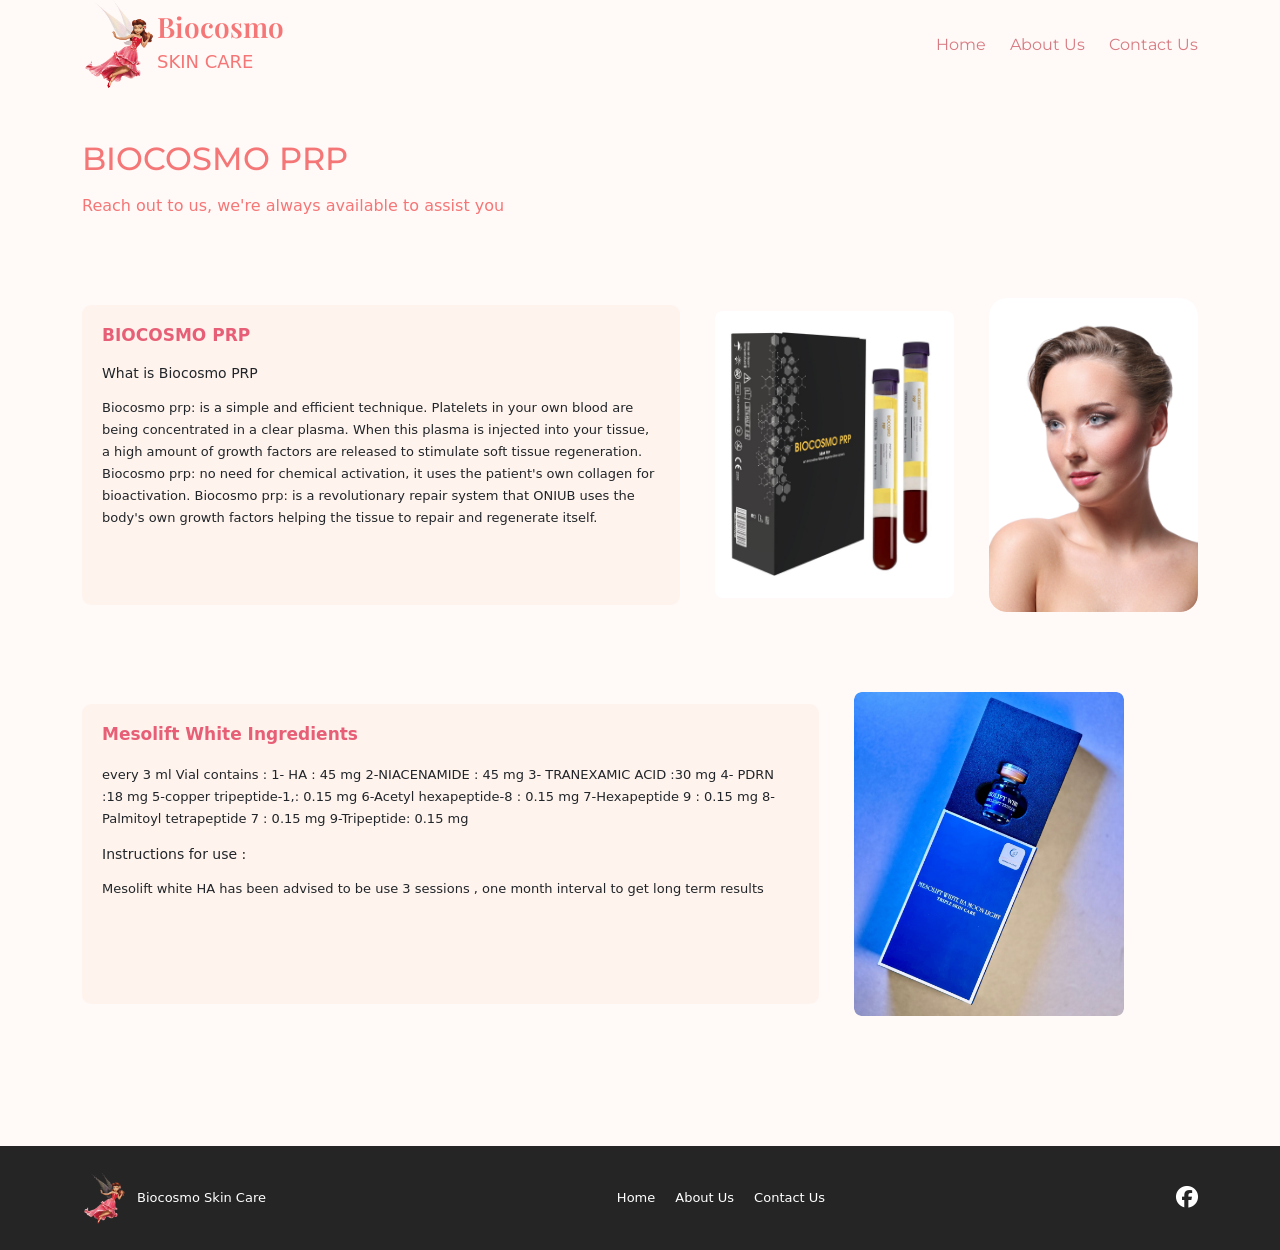
==== BIOCOSMO-PRP.html @ cf548a1c "bicosmo-not-finished" ====
<!doctype html>
<html lang="en">
  <head>
    <meta charset="UTF-8" />
    <meta name="viewport" content="width=device-width, initial-scale=1.0" />
    <link
      href="https://cdn.jsdelivr.net/npm/bootstrap@5.3.8/dist/css/bootstrap.min.css"
      rel="stylesheet"
      integrity="sha384-sRIl4kxILFvY47J16cr9ZwB07vP4J8+LH7qKQnuqkuIAvNWLzeN8tE5YBujZqJLB"
      crossorigin="anonymous"
    />
    <link
      rel="stylesheet"
      href="https://cdnjs.cloudflare.com/ajax/libs/font-awesome/6.7.2/css/all.min.css"
    />
    <link rel="stylesheet" href="./BIOCOSMO-PRP.css" />
    <title>BIOCOSMO PRP</title>
  </head>
  <body>
    <header class="col-12">
      <div class="container d-flex justify-content-center align-items-center">
        <div class="logo">
          <img
            src="./matrials/logo/12292024125142677145dee8449.png"
            alt="Logo"
            class="logo-pic"
          />
        </div>
        <div class="name">
          <h1>Biocosmo</h1>
          <h3>SKIN CARE</h3>
        </div>

        <nav class="ms-auto d-none d-lg-flex gap-4">
          <a href="index.html">Home</a>
          <a href="index.html">About Us</a>
          <a href="index.html">Contact Us</a>
        </nav>
        <i
          data-bs-toggle="offcanvas"
          data-bs-target="#offcanvasExample"
          class="fa-solid fa-bars ms-auto d-lg-none"
          style="color: #d77b82"
        ></i>
      </div>
      <!-- ------------------------offcanvas---------------------------- -->
      <div
        class="offcanvas offcanvas-start bg-danger-subtle"
        tabindex="-1"
        id="offcanvasExample"
        aria-labelledby="offcanvasExampleLabel"
      >
        <div class="offcanvas-header">
          <button
            type="button"
            class="btn-close"
            data-bs-dismiss="offcanvas"
            aria-label="Close"
          ></button>
        </div>
        <div class="offcanvas-body">
          <div>
            <div class="logo">
              <img
                src="./matrials/logo/12292024125142677145dee8449.png"
                alt="Logo"
                class="logo-pic"
              />
            </div>
            <div class="name">
              <h1>Biocosmo</h1>
              <h3>SKIN CARE</h3>
            </div>
          </div>
          <hr />
          <div>
            <div class="offcanvas-content d-flex flex-column a-offcanvas-style">
              <a href="#home">Home</a>
              <hr />
              <a href="#about">About</a>
              <hr />
              <a href="#contact">Contact Us</a>
            </div>
          </div>
        </div>
      </div>
    </header>

    <section class="product-page">
      <div class="container">
        <!-- Title -->
        <div class="product-header">
          <h1>BIOCOSMO PRP</h1>
          <p>Reach out to us, we're always available to assist you</p>
        </div>

        <!-- Section 1 -->
        <div class="product-section">
          <div class="info-card">
            <h2>BIOCOSMO PRP</h2>

            <h3>What is Biocosmo PRP</h3>

            <p>
              Biocosmo prp: is a simple and efficient technique. Platelets in
              your own blood are being concentrated in a clear plasma. When this
              plasma is injected into your tissue, a high amount of growth
              factors are released to stimulate soft tissue regeneration.
              Biocosmo prp: no need for chemical activation, it uses the
              patient's own collagen for bioactivation. Biocosmo prp: is a
              revolutionary repair system that ONIUB uses the body's own growth
              factors helping the tissue to repair and regenerate itself.
            </p>
          </div>

          <div class="product-image">
            <img src="./matrials/products/biocosmo prp.png" alt="Product" />
          </div>

          <div class="side-image">
            <img src="./matrials/pics/girl-3.png" alt="Product" />
          </div>
        </div>

        <!-- Section 2 -->
        <div class="product-section second">
          <div class="info-card">
            <h2>Mesolift White Ingredients</h2>

            <p>
              every 3 ml Vial contains : 1- HA : 45 mg 2-NIACENAMIDE : 45 mg 3-
              TRANEXAMIC ACID :30 mg 4- PDRN :18 mg 5-copper tripeptide-1,: 0.15
              mg 6-Acetyl hexapeptide-8 : 0.15 mg 7-Hexapeptide 9 : 0.15 mg
              8-Palmitoyl tetrapeptide 7 : 0.15 mg 9-Tripeptide: 0.15 mg
            </p>

            <h3>Instructions for use :</h3>

            <p>
              Mesolift white HA has been advised to be use 3 sessions , one
              month interval to get long term results
            </p>
          </div>

          <div class="product-image second-image">
            <img src="./matrials/pics/product-2.png" alt="Product" />
          </div>
        </div>
      </div>
    </section>
    <footer>
      <div class="container footer-content">
        <div class="footer-brand">
          <img
            src="./matrials/logo/12292024125142677145dee8449.png"
            alt="Biocosmo"
          />

          <span>Biocosmo Skin Care</span>
        </div>

        <div class="footer-links d-none d-md-flex">
          <a href="index.html">Home</a>
          <a href="index.html">About Us</a>
          <a href="index.html">Contact Us</a>
        </div>

        <div class="social-links">
          <a href="#" aria-label="Facebook">
            <i class="fa-brands fa-facebook"></i>
          </a>
        </div>
      </div>
    </footer>
    <script
      src="https://cdn.jsdelivr.net/npm/bootstrap@5.3.8/dist/js/bootstrap.bundle.min.js"
      integrity="sha384-FKyoEForCGlyvwx9Hj09JcYn3nv7wiPVlz7YYwJrWVcXK/BmnVDxM+D2scQbITxI"
      crossorigin="anonymous"
    ></script>
  </body>
</html>
---- BIOCOSMO-PRP.css ----
@import url("https://fonts.googleapis.com/css2?family=Playfair+Display:ital,wght@0,400..900;1,400..900&display=swap");
@import url("https://fonts.googleapis.com/css2?family=Montserrat:ital,wght@0,100..900;1,100..900&display=swap");

* {
  padding: 0;
  margin: 0;
  box-sizing: border-box;
}

.logo-pic {
  width: 75px;
}
header {
  background-color: #fff9f7;
}

body {
  background-color: #fff9f7;
}

.name {
  width: auto;
  font-size: 16px;
  display: flex;
  flex-direction: column;
  gap: 0;
  color: rgb(245, 118, 118);

  h1 {
    font-family: "Playfair Display", serif;
    font-size: 28px;
    font-weight: 600;
  }

  h3 {
    font-size: 18px;
    font-weight: 500;
  }
}

nav {
  font-family: "Montserrat", sans-serif;
  a {
    text-decoration: none;
    color: #d77b82;
  }

  a:hover {
    text-decoration: underline;
    color: #f3616e;
  }
}

.a-offcanvas-style {
  font-family: "Montserrat", sans-serif;
  a {
    text-decoration: none;
    color: #d77b82;
  }

  a:hover {
    text-decoration: underline;
    color: #f3616e;
  }
}

/* =========================
   PRODUCT PAGE
========================= */

.product-page {
  min-height: 100vh;
  padding: 50px 0;
}

/* =========================
   HEADER
========================= */

.product-header {
  margin-bottom: 80px;
}

.product-header h1 {
  color: white;
  font-family: "Montserrat", sans-serif;
  font-size: 32px;
  margin-bottom: 15px;
  color: rgb(245, 118, 118);
}

.product-header p {
  color: white;
  font-size: 16px;
  color: rgb(245, 118, 118);
}

/* =========================
   PRODUCT SECTION
========================= */

.product-section {
  display: grid;
  grid-template-columns: 2fr 0.8fr 0.7fr;
  align-items: center;
  gap: 35px;

  margin-bottom: 80px;
}

/* =========================
   INFO CARD
========================= */

.info-card {
  background-color: #fff4ed;
  padding: 20px;
  border-radius: 9px;
  min-height: 300px;
}

.info-card h2 {
  color: #e75f76;
  font-size: 17px;
  font-weight: 700;
  margin-bottom: 20px;
}

.info-card h3 {
  font-size: 14px;
  margin-bottom: 15px;
}

.info-card p {
  font-size: 13px;
  line-height: 1.7;
}

/* =========================
   IMAGES
========================= */

.product-image img,
.side-image img {
  width: 100%;
  display: block;
  object-fit: cover;
}

.product-image img {
  border-radius: 7px;
}

.side-image img {
  border-radius: 18px;
}

/* =========================
   SECOND SECTION
========================= */

.second {
  grid-template-columns: 1.5fr 0.7fr;
  justify-content: space-between;
}

.second-image {
  max-width: 270px;
}

/* =========================
   TABLET
========================= */

@media (max-width: 991px) {
  .product-page {
    padding: 40px 20px;
  }

  .product-header {
    margin-bottom: 50px;
  }

  .product-section {
    grid-template-columns: 1.5fr 0.8fr;
    gap: 25px;
  }

  .side-image {
    display: none;
  }
}

/* =========================
   MOBILE
========================= */

@media (max-width: 575px) {
  .product-header h1 {
    font-size: 24px;
  }

  .product-header p {
    font-size: 14px;
  }

  .product-section,
  .second {
    grid-template-columns: 1fr;
    gap: 20px;
  }

  .product-image,
  .second-image {
    max-width: 300px;
    margin: auto;
  }

  .info-card {
    min-height: auto;
  }
}

footer {
  background-color: #252525;

  padding: 25px 0;
}

.footer-content {
  display: flex;

  align-items: center;
  justify-content: space-between;

  gap: 20px;
}

.footer-brand {
  display: flex;
  align-items: center;

  gap: 10px;

  color: white;

  font-size: 13px;
}

.footer-brand img {
  width: 45px;
}

.footer-links {
  display: flex;
  gap: 20px;
}

.footer-links a {
  color: white;

  text-decoration: none;

  font-size: 13px;

  transition: 0.3s;
}

.footer-links a:hover {
  color: #f3616e;
}

.social-links a {
  color: white;

  font-size: 22px;

  transition: 0.3s;
}

.social-links a:hover {
  color: #f3616e;
}
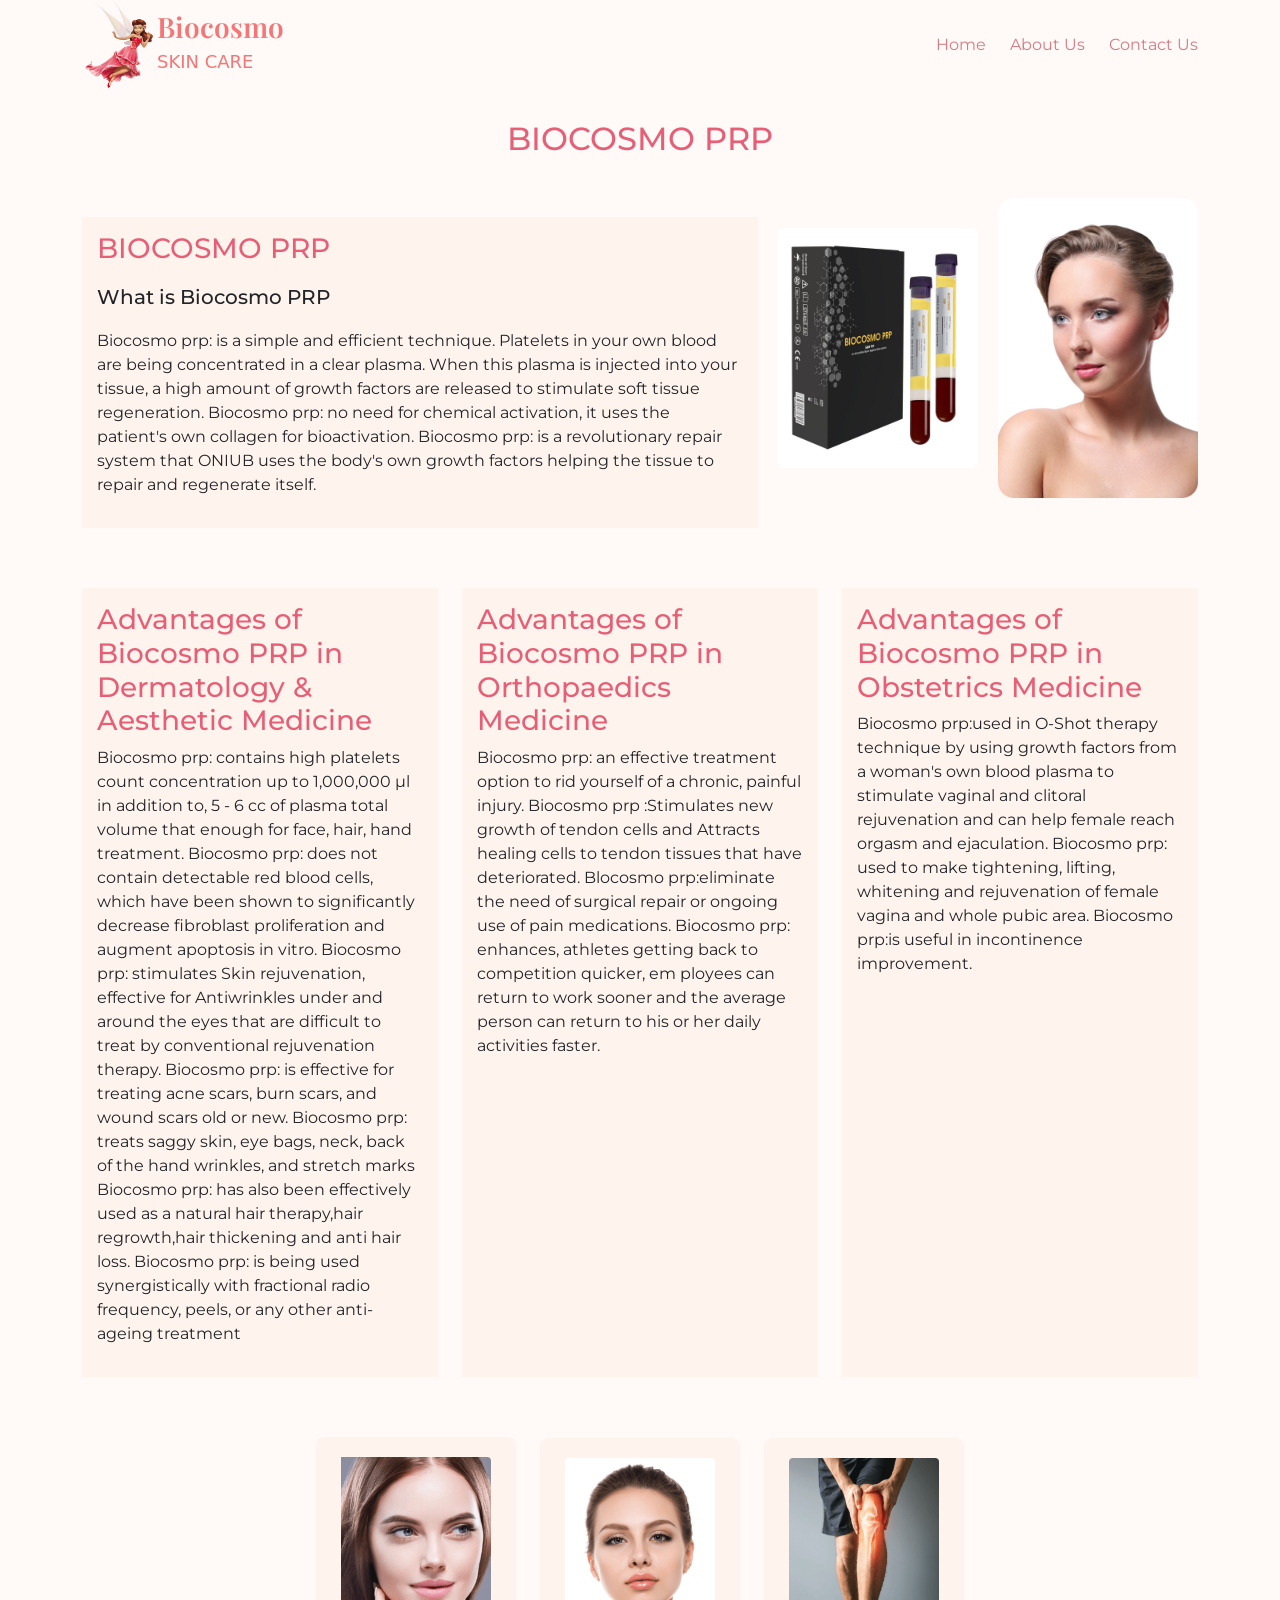
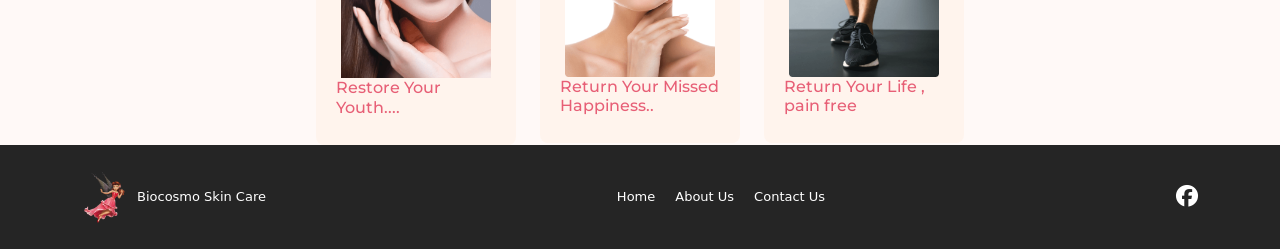
==== commit 20a60cd2: "bicosmo-Finished" ====
--- a/BIOCOSMO-PRP.html
+++ b/BIOCOSMO-PRP.html
@@ -85,22 +85,17 @@
         </div>
       </div>
     </header>
-
-    <section class="product-page">
-      <div class="container">
-        <!-- Title -->
-        <div class="product-header">
-          <h1>BIOCOSMO PRP</h1>
-          <p>Reach out to us, we're always available to assist you</p>
-        </div>
-
-        <!-- Section 1 -->
-        <div class="product-section">
-          <div class="info-card">
-            <h2>BIOCOSMO PRP</h2>
-
-            <h3>What is Biocosmo PRP</h3>
-
+    <section class="section-1">
+      <div
+        class="container d-flex flex-column justify-content-center align-items-center"
+      >
+        <h2>BIOCOSMO PRP</h2>
+        <div
+          class="all d-flex flex-column justify-content-center align-items-center flex-md-row"
+        >
+          <div class="content">
+            <h3>BIOCOSMO PRP</h3>
+            <h5>What is Biocosmo PRP</h5>
             <p>
               Biocosmo prp: is a simple and efficient technique. Platelets in
               your own blood are being concentrated in a clear plasma. When this
@@ -112,39 +107,141 @@
               factors helping the tissue to repair and regenerate itself.
             </p>
           </div>
-
-          <div class="product-image">
-            <img src="./matrials/products/biocosmo prp.png" alt="Product" />
-          </div>
-
-          <div class="side-image">
-            <img src="./matrials/pics/girl-3.png" alt="Product" />
-          </div>
-        </div>
-
-        <!-- Section 2 -->
-        <div class="product-section second">
-          <div class="info-card">
-            <h2>Mesolift White Ingredients</h2>
-
-            <p>
-              every 3 ml Vial contains : 1- HA : 45 mg 2-NIACENAMIDE : 45 mg 3-
-              TRANEXAMIC ACID :30 mg 4- PDRN :18 mg 5-copper tripeptide-1,: 0.15
-              mg 6-Acetyl hexapeptide-8 : 0.15 mg 7-Hexapeptide 9 : 0.15 mg
-              8-Palmitoyl tetrapeptide 7 : 0.15 mg 9-Tripeptide: 0.15 mg
-            </p>
-
-            <h3>Instructions for use :</h3>
-
-            <p>
-              Mesolift white HA has been advised to be use 3 sessions , one
-              month interval to get long term results
-            </p>
-          </div>
-
-          <div class="product-image second-image">
-            <img src="./matrials/pics/product-2.png" alt="Product" />
-          </div>
+          <img src="./matrials/products/biocosmo prp.png" alt="" />
+          <img src="./matrials/pics/girl-3.png" alt="" />
+        </div>
+      </div>
+    </section>
+    <section class="section-2 col-12">
+      <div class="container d-none d-lg-flex">
+        <div class="row">
+          <div class="col-4">
+            <div class="text-content h-100">
+              <h3>
+                Advantages of Biocosmo PRP in Dermatology & Aesthetic Medicine
+              </h3>
+              <p>
+                Biocosmo prp: contains high platelets count concentration up to
+                1,000,000 μl in addition to, 5 - 6 cc of plasma total volume
+                that enough for face, hair, hand treatment. Biocosmo prp: does
+                not contain detectable red blood cells, which have been shown to
+                significantly decrease fibroblast proliferation and augment
+                apoptosis in vitro. Biocosmo prp: stimulates Skin rejuvenation,
+                effective for Antiwrinkles under and around the eyes that are
+                difficult to treat by conventional rejuvenation therapy.
+                Biocosmo prp: is effective for treating acne scars, burn scars,
+                and wound scars old or new. Biocosmo prp: treats saggy skin, eye
+                bags, neck, back of the hand wrinkles, and stretch marks
+                Biocosmo prp: has also been effectively used as a natural hair
+                therapy,hair regrowth,hair thickening and anti hair loss.
+                Biocosmo prp: is being used synergistically with fractional
+                radio frequency, peels, or any other anti-ageing treatment
+              </p>
+            </div>
+          </div>
+          <div class="col-4">
+            <div class="text-content h-100">
+              <h3>Advantages of Biocosmo PRP in Orthopaedics Medicine</h3>
+              <p>
+                Biocosmo prp: an effective treatment option to rid yourself of a
+                chronic, painful injury. Biocosmo prp :Stimulates new growth of
+                tendon cells and Attracts healing cells to tendon tissues that
+                have deteriorated. Blocosmo prp:eliminate the need of surgical
+                repair or ongoing use of pain medications. Biocosmo prp:
+                enhances, athletes getting back to competition quicker, em
+                ployees can return to work sooner and the average person can
+                return to his or her daily activities faster.
+              </p>
+            </div>
+          </div>
+          <div class="col-4">
+            <div class="text-content h-100">
+              <h3>Advantages of Biocosmo PRP in Obstetrics Medicine</h3>
+              <p>
+                Biocosmo prp:used in O-Shot therapy technique by using growth
+                factors from a woman's own blood plasma to stimulate vaginal and
+                clitoral rejuvenation and can help female reach orgasm and
+                ejaculation. Biocosmo prp: used to make tightening, lifting,
+                whitening and rejuvenation of female vagina and whole pubic
+                area. Biocosmo prp:is useful in incontinence improvement.
+              </p>
+            </div>
+          </div>
+        </div>
+      </div>
+    </section>
+    <!-- ------------------------------------------------ -->
+    <section class="section-2">
+      <div class="container d-flex flex-column gap-3 d-lg-none">
+        <div class="col-12">
+          <div class="text-content h-100">
+            <h3>
+              Advantages of Biocosmo PRP in Dermatology & Aesthetic Medicine
+            </h3>
+            <p>
+              Biocosmo prp: contains high platelets count concentration up to
+              1,000,000 μl in addition to, 5 - 6 cc of plasma total volume that
+              enough for face, hair, hand treatment. Biocosmo prp: does not
+              contain detectable red blood cells, which have been shown to
+              significantly decrease fibroblast proliferation and augment
+              apoptosis in vitro. Biocosmo prp: stimulates Skin rejuvenation,
+              effective for Antiwrinkles under and around the eyes that are
+              difficult to treat by conventional rejuvenation therapy. Biocosmo
+              prp: is effective for treating acne scars, burn scars, and wound
+              scars old or new. Biocosmo prp: treats saggy skin, eye bags, neck,
+              back of the hand wrinkles, and stretch marks Biocosmo prp: has
+              also been effectively used as a natural hair therapy,hair
+              regrowth,hair thickening and anti hair loss. Biocosmo prp: is
+              being used synergistically with fractional radio frequency, peels,
+              or any other anti-ageing treatment
+            </p>
+          </div>
+        </div>
+        <div class="col-12">
+          <div class="text-content h-100">
+            <h3>Advantages of Biocosmo PRP in Orthopaedics Medicine</h3>
+            <p>
+              Biocosmo prp: an effective treatment option to rid yourself of a
+              chronic, painful injury. Biocosmo prp :Stimulates new growth of
+              tendon cells and Attracts healing cells to tendon tissues that
+              have deteriorated. Blocosmo prp:eliminate the need of surgical
+              repair or ongoing use of pain medications. Biocosmo prp: enhances,
+              athletes getting back to competition quicker, em ployees can
+              return to work sooner and the average person can return to his or
+              her daily activities faster.
+            </p>
+          </div>
+        </div>
+        <div class="col-12">
+          <div class="text-content h-100">
+            <h3>Advantages of Biocosmo PRP in Obstetrics Medicine</h3>
+            <p>
+              Biocosmo prp:used in O-Shot therapy technique by using growth
+              factors from a woman's own blood plasma to stimulate vaginal and
+              clitoral rejuvenation and can help female reach orgasm and
+              ejaculation. Biocosmo prp: used to make tightening, lifting,
+              whitening and rejuvenation of female vagina and whole pubic area.
+              Biocosmo prp:is useful in incontinence improvement.
+            </p>
+          </div>
+        </div>
+      </div>
+    </section>
+    <section class="imgs">
+      <div
+        class="container d-flex flex-column flex-md-row gap-4 justify-content-center align-items-center"
+      >
+        <div class="content rounded-3 d-flex flex-column justify-content-center align-items-center">
+          <img src="./matrials/girl.png" alt="" />
+          <h6>Restore Your Youth....</h6>
+        </div>
+        <div class="content rounded-3 d-flex flex-column justify-content-center align-items-center">
+          <img src="./matrials/pics/girl-4.png" alt="" />
+          <h6>Return Your Missed Happiness..</h6>
+        </div>
+        <div class="content rounded-3 d-flex flex-column justify-content-center align-items-center">
+          <img src="./matrials/pics/leg.png" alt="" />
+          <h6>Return Your Life , pain free</h6>
         </div>
       </div>
     </section>
--- a/BIOCOSMO-PRP.css
+++ b/BIOCOSMO-PRP.css
@@ -64,160 +64,77 @@
   }
 }
 
-/* =========================
-   PRODUCT PAGE
-========================= */
-
-.product-page {
-  min-height: 100vh;
-  padding: 50px 0;
-}
-
-/* =========================
-   HEADER
-========================= */
-
-.product-header {
-  margin-bottom: 80px;
-}
-
-.product-header h1 {
-  color: white;
-  font-family: "Montserrat", sans-serif;
-  font-size: 32px;
-  margin-bottom: 15px;
-  color: rgb(245, 118, 118);
-}
-
-.product-header p {
-  color: white;
-  font-size: 16px;
-  color: rgb(245, 118, 118);
-}
-
-/* =========================
-   PRODUCT SECTION
-========================= */
-
-.product-section {
-  display: grid;
-  grid-template-columns: 2fr 0.8fr 0.7fr;
-  align-items: center;
-  gap: 35px;
-
-  margin-bottom: 80px;
-}
-
-/* =========================
-   INFO CARD
-========================= */
-
-.info-card {
-  background-color: #fff4ed;
-  padding: 20px;
-  border-radius: 9px;
-  min-height: 300px;
-}
-
-.info-card h2 {
-  color: #e75f76;
-  font-size: 17px;
-  font-weight: 700;
+.section-1 {
+  .container {
+    font-family: "Montserrat", sans-serif;
+    display: flex;
+    flex-direction: column;
+    justify-content: center;
+    align-items: center;
+
+    h2 {
+      margin-top: 30px;
+      color: #e75f76;
+    }
+
+    .all {
+      display: flex;
+      flex-direction: column;
+      justify-content: center;
+      align-items: center;
+      gap: 20px;
+
+      .content {
+        margin-top: 50px;
+        background-color: #fff4ed;
+        padding: 15px;
+
+        h3 {
+          color: #e75f76;
+        }
+
+        h5 {
+          margin: 20px 0;
+        }
+      }
+    }
+
+    img {
+      width: 200px;
+    }
+  }
+}
+
+.section-2 {
+  margin-top: 60px;
   margin-bottom: 20px;
-}
-
-.info-card h3 {
-  font-size: 14px;
-  margin-bottom: 15px;
-}
-
-.info-card p {
-  font-size: 13px;
-  line-height: 1.7;
-}
-
-/* =========================
-   IMAGES
-========================= */
-
-.product-image img,
-.side-image img {
-  width: 100%;
-  display: block;
-  object-fit: cover;
-}
-
-.product-image img {
-  border-radius: 7px;
-}
-
-.side-image img {
-  border-radius: 18px;
-}
-
-/* =========================
-   SECOND SECTION
-========================= */
-
-.second {
-  grid-template-columns: 1.5fr 0.7fr;
-  justify-content: space-between;
-}
-
-.second-image {
-  max-width: 270px;
-}
-
-/* =========================
-   TABLET
-========================= */
-
-@media (max-width: 991px) {
-  .product-page {
-    padding: 40px 20px;
-  }
-
-  .product-header {
-    margin-bottom: 50px;
-  }
-
-  .product-section {
-    grid-template-columns: 1.5fr 0.8fr;
-    gap: 25px;
-  }
-
-  .side-image {
-    display: none;
-  }
-}
-
-/* =========================
-   MOBILE
-========================= */
-
-@media (max-width: 575px) {
-  .product-header h1 {
-    font-size: 24px;
-  }
-
-  .product-header p {
-    font-size: 14px;
-  }
-
-  .product-section,
-  .second {
-    grid-template-columns: 1fr;
-    gap: 20px;
-  }
-
-  .product-image,
-  .second-image {
-    max-width: 300px;
-    margin: auto;
-  }
-
-  .info-card {
-    min-height: auto;
+
+  .text-content {
+    background-color: #fff4ed;
+    font-family: "Montserrat", sans-serif;
+    padding: 15px;
+
+    h3 {
+      color: #e75f76;
+    }
+  }
+}
+
+.imgs {
+  .container {
+    .content {
+      background-color: #fff4ed;
+      padding: 20px;
+      max-width: 200px;
+      h6{
+        font-family: "Montserrat", sans-serif;
+        color: #e75f76;
+      }
+    }
+
+    img {
+      width: 150px;
+    }
   }
 }
 
